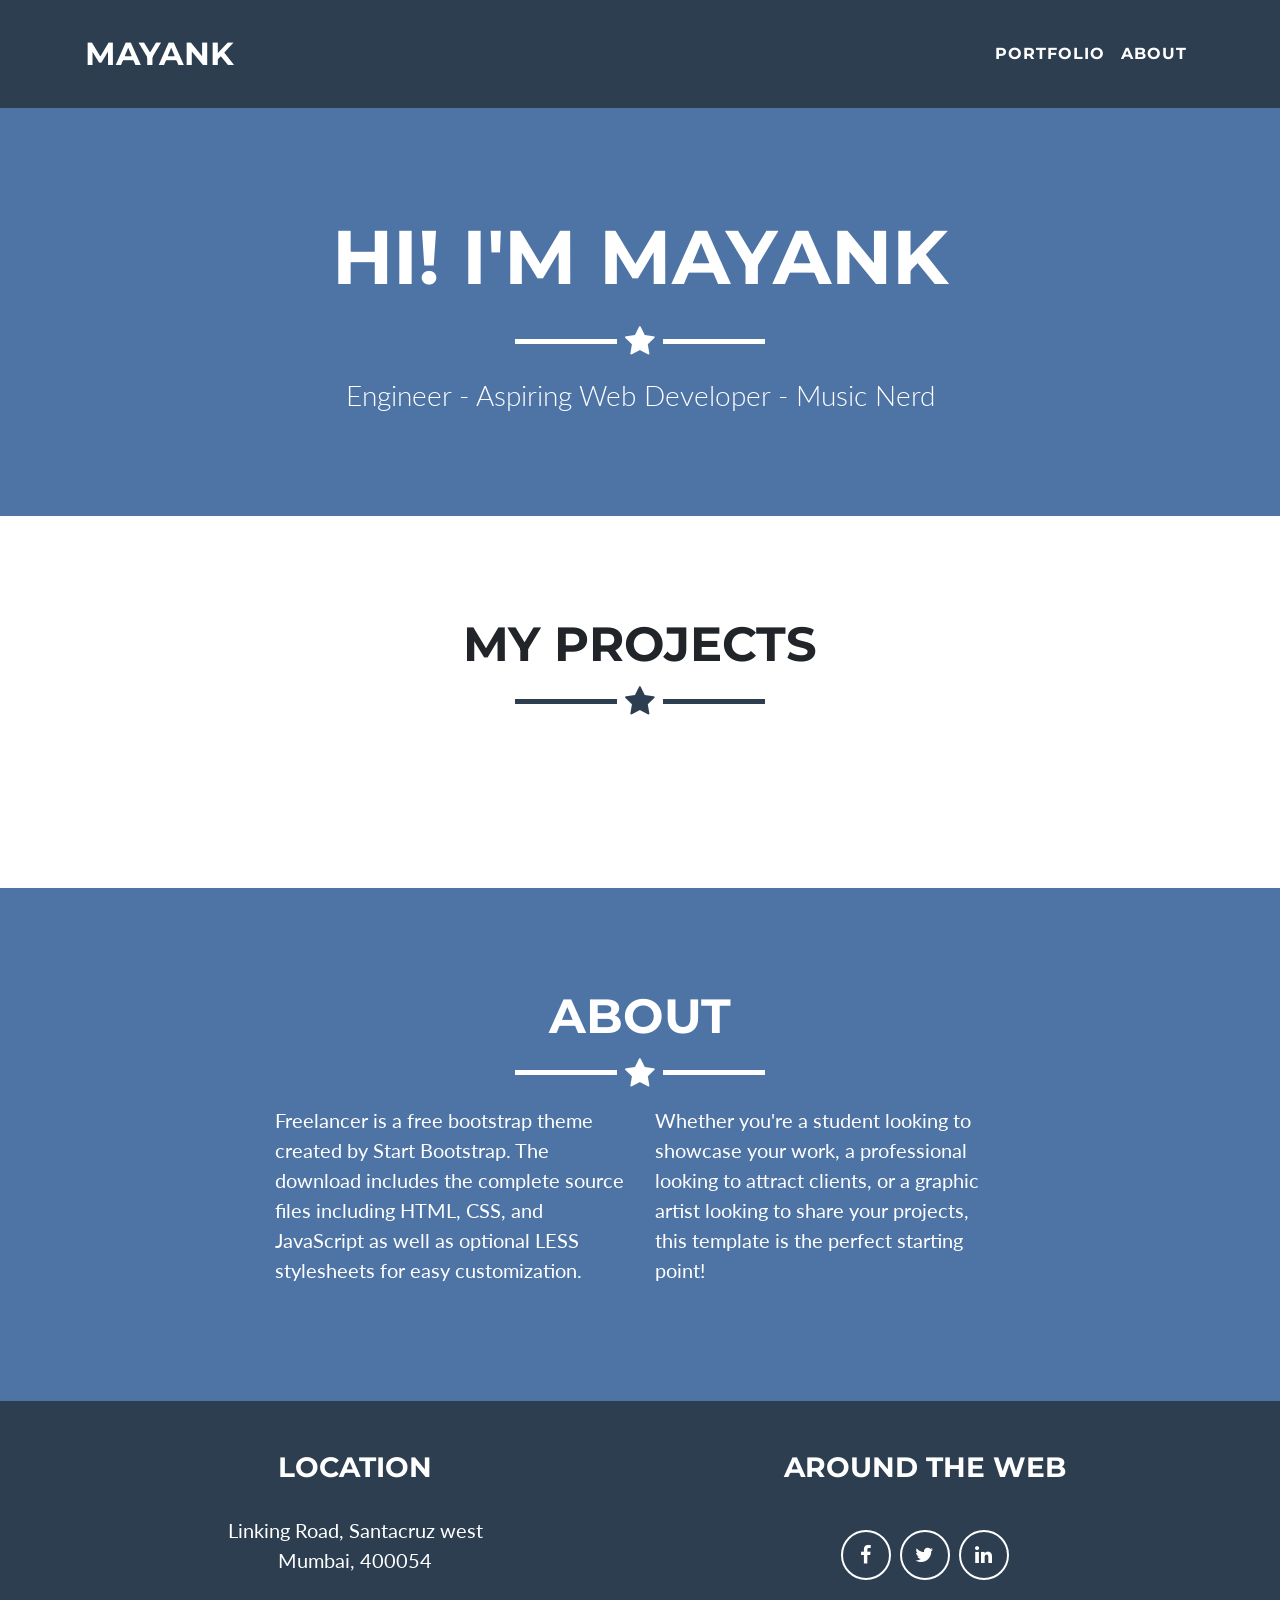
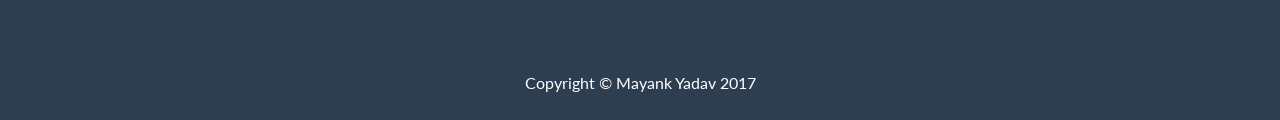
==== mayank-portfolio/index.html @ ec7784d7 "add mayank-portfolio" ====
<!DOCTYPE html>
<html lang="en">

  <head>

    <meta charset="utf-8">
    <meta name="viewport" content="width=device-width, initial-scale=1, shrink-to-fit=no">
    <meta name="description" content="">
    <meta name="author" content="">

    <title>Mayank Yadav - Portfolio</title>

    <!-- Bootstrap core CSS -->
    <link href="vendor/bootstrap/css/bootstrap.min.css" rel="stylesheet">

    <!-- Custom fonts for this template -->
    <link href="vendor/font-awesome/css/font-awesome.min.css" rel="stylesheet" type="text/css">
    <link href="https://fonts.googleapis.com/css?family=Montserrat:400,700" rel="stylesheet" type="text/css">
    <link href="https://fonts.googleapis.com/css?family=Lato:400,700,400italic,700italic" rel="stylesheet" type="text/css">

    <!-- Custom styles for this template -->
    <link href="css/freelancer.css" rel="stylesheet">

  </head>

  <body id="page-top">

    <!-- Navigation -->
    <nav class="navbar navbar-expand-lg navbar-light fixed-top" id="mainNav">
      <div class="container">
        <a class="navbar-brand js-scroll-trigger" href="#page-top">Mayank</a>
        <button class="navbar-toggler navbar-toggler-right" type="button" data-toggle="collapse" data-target="#navbarResponsive" aria-controls="navbarResponsive" aria-expanded="false" aria-label="Toggle navigation">
          Menu
          <i class="fa fa-bars"></i>
        </button>
        <div class="collapse navbar-collapse" id="navbarResponsive">
          <ul class="navbar-nav ml-auto">
            <li class="nav-item">
              <a class="nav-link js-scroll-trigger" href="#portfolio">Portfolio</a>
            </li>
            <li class="nav-item">
              <a class="nav-link js-scroll-trigger" href="#about">About</a>
            </li>
          </ul>
        </div>
      </div>
    </nav>

    <!-- Header -->
    <header class="masthead">
      <div class="container">
        <div class="intro-text">
          <span class="name">Hi! I'm Mayank</span>
          <hr class="star-light">
          <span class="skills">Engineer - Aspiring Web Developer - Music Nerd</span>
        </div>
      </div>
    </header>

    <!-- Portfolio Grid Section -->
    <section id="portfolio">
      <div class="container">
        <h2 class="text-center">My Projects</h2>
        <hr class="star-primary">
        <div class="row">
          <div class="col-sm-4 portfolio-item">
            <a class="portfolio-link" href="#portfolioModal1" data-toggle="modal">
              <div class="caption">
                <div class="caption-content">
                  <i class="fa fa-search-plus fa-3x"></i>
                </div>
              </div>
              <img class="img-fluid" src="img/portfolio/cabin.png" alt="">
            </a>
          </div>
          <div class="col-sm-4 portfolio-item">
            <a class="portfolio-link" href="#portfolioModal2" data-toggle="modal">
              <div class="caption">
                <div class="caption-content">
                  <i class="fa fa-search-plus fa-3x"></i>
                </div>
              </div>
              <img class="img-fluid" src="img/portfolio/cake.png" alt="">
            </a>
          </div>
          <div class="col-sm-4 portfolio-item">
            <a class="portfolio-link" href="#portfolioModal3" data-toggle="modal">
              <div class="caption">
                <div class="caption-content">
                  <i class="fa fa-search-plus fa-3x"></i>
                </div>
              </div>
              <img class="img-fluid" src="img/portfolio/circus.png" alt="">
            </a>
          </div>
        </div>
      </div>
    </section>

    <!-- About Section -->
    <section class="success" id="about">
      <div class="container">
        <h2 class="text-center">About</h2>
        <hr class="star-light">
        <div class="row">
          <div class="col-lg-4 ml-auto">
            <p>Freelancer is a free bootstrap theme created by Start Bootstrap. The download includes the complete source files including HTML, CSS, and JavaScript as well as optional LESS stylesheets for easy customization.</p>
          </div>
          <div class="col-lg-4 mr-auto">
            <p>Whether you're a student looking to showcase your work, a professional looking to attract clients, or a graphic artist looking to share your projects, this template is the perfect starting point!</p>
          </div>
        </div>
      </div>
    </section>

    <!-- Footer -->
    <footer class="text-center">
      <div class="footer-above">
        <div class="container">
          <div class="row">
            <div class="footer-col col-md-6">
              <h3>Location</h3>
              <p>Linking Road, Santacruz west
                <br>Mumbai, 400054</p>
            </div>
            <div class="footer-col col-md-6">
              <h3>Around the Web</h3>
              <ul class="list-inline">
                <li class="list-inline-item">
                  <a class="btn-social btn-outline" href="#">
                    <i class="fa fa-fw fa-facebook"></i>
                  </a>
                </li>
                <li class="list-inline-item">
                  <a class="btn-social btn-outline" href="#">
                    <i class="fa fa-fw fa-twitter"></i>
                  </a>
                </li>
                <li class="list-inline-item">
                  <a class="btn-social btn-outline" href="#">
                    <i class="fa fa-fw fa-linkedin"></i>
                  </a>
                </li>
              </ul>
            </div>
        </div>
      </div>
      <div class="footer-below">
        <div class="container">
          <div class="row">
            <div class="col-lg-12">
              Copyright &copy; Mayank Yadav 2017
            </div>
          </div>
        </div>
      </div>
    </footer>

    <!-- Scroll to Top Button (Only visible on small and extra-small screen sizes) -->
    <div class="scroll-top d-lg-none">
      <a class="btn btn-primary js-scroll-trigger" href="#page-top">
        <i class="fa fa-chevron-up"></i>
      </a>
    </div>

    <!-- Portfolio Modals -->
    <div class="portfolio-modal modal fade" id="portfolioModal1" tabindex="-1" role="dialog" aria-hidden="true">
      <div class="modal-dialog" role="document">
        <div class="modal-content">
          <div class="close-modal" data-dismiss="modal">
            <div class="lr">
              <div class="rl"></div>
            </div>
          </div>
          <div class="container">
            <div class="row">
              <div class="col-lg-8 mx-auto">
                <div class="modal-body">
                  <h2>Project Title</h2>
                  <hr class="star-primary">
                  <img class="img-fluid img-centered" src="img/portfolio/cabin.png" alt="">
                  <p>Use this area of the page to describe your project. The icon above is part of a free icon set by
                    <a href="https://sellfy.com/p/8Q9P/jV3VZ/">Flat Icons</a>. On their website, you can download their free set with 16 icons, or you can purchase the entire set with 146 icons for only $12!</p>
                  <ul class="list-inline item-details">
                    <li>Client:
                      <strong>
                        <a href="http://startbootstrap.com">Start Bootstrap</a>
                      </strong>
                    </li>
                    <li>Date:
                      <strong>
                        <a href="http://startbootstrap.com">April 2014</a>
                      </strong>
                    </li>
                    <li>Service:
                      <strong>
                        <a href="http://startbootstrap.com">Web Development</a>
                      </strong>
                    </li>
                  </ul>
                  <button class="btn btn-success" type="button" data-dismiss="modal">
                    <i class="fa fa-times"></i>
                    Close</button>
                </div>
              </div>
            </div>
          </div>
        </div>
      </div>
    </div>
    <div class="portfolio-modal modal fade" id="portfolioModal2" tabindex="-1" role="dialog" aria-hidden="true">
      <div class="modal-dialog" role="document">
        <div class="modal-content">
          <div class="close-modal" data-dismiss="modal">
            <div class="lr">
              <div class="rl"></div>
            </div>
          </div>
          <div class="container">
            <div class="row">
              <div class="col-lg-8 mx-auto">
                <div class="modal-body">
                  <h2>Project Title</h2>
                  <hr class="star-primary">
                  <img class="img-fluid img-centered" src="img/portfolio/cake.png" alt="">
                  <p>Use this area of the page to describe your project. The icon above is part of a free icon set by
                    <a href="https://sellfy.com/p/8Q9P/jV3VZ/">Flat Icons</a>. On their website, you can download their free set with 16 icons, or you can purchase the entire set with 146 icons for only $12!</p>
                  <ul class="list-inline item-details">
                    <li>Client:
                      <strong>
                        <a href="http://startbootstrap.com">Start Bootstrap</a>
                      </strong>
                    </li>
                    <li>Date:
                      <strong>
                        <a href="http://startbootstrap.com">April 2014</a>
                      </strong>
                    </li>
                    <li>Service:
                      <strong>
                        <a href="http://startbootstrap.com">Web Development</a>
                      </strong>
                    </li>
                  </ul>
                  <button class="btn btn-success" type="button" data-dismiss="modal">
                    <i class="fa fa-times"></i>
                    Close</button>
                </div>
              </div>
            </div>
          </div>
        </div>
      </div>
    </div>
    <div class="portfolio-modal modal fade" id="portfolioModal3" tabindex="-1" role="dialog" aria-hidden="true">
      <div class="modal-dialog" role="document">
        <div class="modal-content">
          <div class="close-modal" data-dismiss="modal">
            <div class="lr">
              <div class="rl"></div>
            </div>
          </div>
          <div class="container">
            <div class="row">
              <div class="col-lg-8 mx-auto">
                <div class="modal-body">
                  <h2>Project Title</h2>
                  <hr class="star-primary">
                  <img class="img-fluid img-centered" src="img/portfolio/circus.png" alt="">
                  <p>Use this area of the page to describe your project. The icon above is part of a free icon set by
                    <a href="https://sellfy.com/p/8Q9P/jV3VZ/">Flat Icons</a>. On their website, you can download their free set with 16 icons, or you can purchase the entire set with 146 icons for only $12!</p>
                  <ul class="list-inline item-details">
                    <li>Client:
                      <strong>
                        <a href="http://startbootstrap.com">Start Bootstrap</a>
                      </strong>
                    </li>
                    <li>Date:
                      <strong>
                        <a href="http://startbootstrap.com">April 2014</a>
                      </strong>
                    </li>
                    <li>Service:
                      <strong>
                        <a href="http://startbootstrap.com">Web Development</a>
                      </strong>
                    </li>
                  </ul>
                  <button class="btn btn-success" type="button" data-dismiss="modal">
                    <i class="fa fa-times"></i>
                    Close</button>
                </div>
              </div>
            </div>
          </div>
        </div>
      </div>
    </div>
    <div class="portfolio-modal modal fade" id="portfolioModal4" tabindex="-1" role="dialog" aria-hidden="true">
      <div class="modal-dialog" role="document">
        <div class="modal-content">
          <div class="close-modal" data-dismiss="modal">
            <div class="lr">
              <div class="rl"></div>
            </div>
          </div>
          <div class="container">
            <div class="row">
              <div class="col-lg-8 mx-auto">
                <div class="modal-body">
                  <h2>Project Title</h2>
                  <hr class="star-primary">
                  <img class="img-fluid img-centered" src="img/portfolio/game.png" alt="">
                  <p>Use this area of the page to describe your project. The icon above is part of a free icon set by
                    <a href="https://sellfy.com/p/8Q9P/jV3VZ/">Flat Icons</a>. On their website, you can download their free set with 16 icons, or you can purchase the entire set with 146 icons for only $12!</p>
                  <ul class="list-inline item-details">
                    <li>Client:
                      <strong>
                        <a href="http://startbootstrap.com">Start Bootstrap</a>
                      </strong>
                    </li>
                    <li>Date:
                      <strong>
                        <a href="http://startbootstrap.com">April 2014</a>
                      </strong>
                    </li>
                    <li>Service:
                      <strong>
                        <a href="http://startbootstrap.com">Web Development</a>
                      </strong>
                    </li>
                  </ul>
                  <button class="btn btn-success" type="button" data-dismiss="modal">
                    <i class="fa fa-times"></i>
                    Close</button>
                </div>
              </div>
            </div>
          </div>
        </div>
      </div>
    </div>
    <div class="portfolio-modal modal fade" id="portfolioModal5" tabindex="-1" role="dialog" aria-hidden="true">
      <div class="modal-dialog" role="document">
        <div class="modal-content">
          <div class="close-modal" data-dismiss="modal">
            <div class="lr">
              <div class="rl"></div>
            </div>
          </div>
          <div class="container">
            <div class="row">
              <div class="col-lg-8 mx-auto">
                <div class="modal-body">
                  <h2>Project Title</h2>
                  <hr class="star-primary">
                  <img class="img-fluid img-centered" src="img/portfolio/safe.png" alt="">
                  <p>Use this area of the page to describe your project. The icon above is part of a free icon set by
                    <a href="https://sellfy.com/p/8Q9P/jV3VZ/">Flat Icons</a>. On their website, you can download their free set with 16 icons, or you can purchase the entire set with 146 icons for only $12!</p>
                  <ul class="list-inline item-details">
                    <li>Client:
                      <strong>
                        <a href="http://startbootstrap.com">Start Bootstrap</a>
                      </strong>
                    </li>
                    <li>Date:
                      <strong>
                        <a href="http://startbootstrap.com">April 2014</a>
                      </strong>
                    </li>
                    <li>Service:
                      <strong>
                        <a href="http://startbootstrap.com">Web Development</a>
                      </strong>
                    </li>
                  </ul>
                  <button class="btn btn-success" type="button" data-dismiss="modal">
                    <i class="fa fa-times"></i>
                    Close</button>
                </div>
              </div>
            </div>
          </div>
        </div>
      </div>
    </div>
    <div class="portfolio-modal modal fade" id="portfolioModal6" tabindex="-1" role="dialog" aria-hidden="true">
      <div class="modal-dialog" role="document">
        <div class="modal-content">
          <div class="close-modal" data-dismiss="modal">
            <div class="lr">
              <div class="rl"></div>
            </div>
          </div>
          <div class="container">
            <div class="row">
              <div class="col-lg-8 mx-auto">
                <div class="modal-body">
                  <h2>Project Title</h2>
                  <hr class="star-primary">
                  <img class="img-fluid img-centered" src="img/portfolio/submarine.png" alt="">
                  <p>Use this area of the page to describe your project. The icon above is part of a free icon set by
                    <a href="https://sellfy.com/p/8Q9P/jV3VZ/">Flat Icons</a>. On their website, you can download their free set with 16 icons, or you can purchase the entire set with 146 icons for only $12!</p>
                  <ul class="list-inline item-details">
                    <li>Client:
                      <strong>
                        <a href="http://startbootstrap.com">Start Bootstrap</a>
                      </strong>
                    </li>
                    <li>Date:
                      <strong>
                        <a href="http://startbootstrap.com">April 2014</a>
                      </strong>
                    </li>
                    <li>Service:
                      <strong>
                        <a href="http://startbootstrap.com">Web Development</a>
                      </strong>
                    </li>
                  </ul>
                  <button class="btn btn-success" type="button" data-dismiss="modal">
                    <i class="fa fa-times"></i>
                    Close</button>
                </div>
              </div>
            </div>
          </div>
        </div>
      </div>
    </div>

    <!-- Bootstrap core JavaScript -->
    <script src="vendor/jquery/jquery.min.js"></script>
    <script src="vendor/bootstrap/js/bootstrap.bundle.min.js"></script>

    <!-- Plugin JavaScript -->
    <script src="vendor/jquery-easing/jquery.easing.min.js"></script>

    <!-- Contact Form JavaScript -->
    <script src="js/jqBootstrapValidation.js"></script>
    <script src="js/contact_me.js"></script>

    <!-- Custom scripts for this template -->
    <script src="js/freelancer.min.js"></script>

  </body>

</html>
---- mayank-portfolio/css/freelancer.css ----
/*!
 * Start Bootstrap - Freelancer v4.0.0-beta.2 (https://startbootstrap.com/template-overviews/freelancer)
 * Copyright 2013-2017 Start Bootstrap
 * Licensed under MIT (https://github.com/BlackrockDigital/startbootstrap-freelancer/blob/master/LICENSE)
 */
body {
  font-family: 'Lato', 'Helvetica Neue', Helvetica, Arial, sans-serif;
  overflow-x: hidden; }

p {
  font-size: 20px; }

p.small {
  font-size: 16px; }

a,
a.active,
a:active,
a:focus,
a:hover {
  color: #25B7FF;
  outline: none; }

h1,
h2,
h3,
h4,
h5,
h6 {
  font-family: 'Montserrat', 'Helvetica Neue', Helvetica, Arial, sans-serif;
  font-weight: 700;
  text-transform: uppercase; }

hr.star-light,
hr.star-primary {
  max-width: 250px;
  margin: 25px auto 30px;
  padding: 0;
  text-align: center;
  border: none;
  border-top: solid 5px; }

hr.star-light:after,
hr.star-primary:after {
  font-family: FontAwesome;
  font-size: 2em;
  position: relative;
  top: -.8em;
  display: inline-block;
  padding: 0 0.25em;
  content: '\f005'; }

hr.star-light {
  border-color: white; }

hr.star-light:after {
  color: white;
  background-color: #4E74A6; }

hr.star-primary {
  border-color: #2C3E50; }

hr.star-primary:after {
  color: #2C3E50;
  background-color: white; }

.img-centered {
  margin: 0 auto; }

section {
  padding: 100px 0; }
  section h2 {
    font-size: 3em;
    margin: 0; }

section.success {
  color: white;
  background: #4E74A6; }

@media (max-width: 767px) {
  section {
    padding: 75px 0; }
  section.first {
    padding-top: 75px; } }

.scroll-top {
  position: fixed;
  z-index: 1049;
  right: 2%;
  bottom: 2%;
  width: 50px;
  height: 50px; }
  .scroll-top .btn {
    font-size: 16px;
    line-height: 28px;
    width: 50px;
    height: 50px;
    text-align: center;
    border-radius: 100%; }
    .scroll-top .btn:focus {
      outline: none; }

#mainNav {
  font-family: 'Montserrat', 'Helvetica Neue', Helvetica, Arial, sans-serif;
  font-weight: 700;
  text-transform: uppercase;
  border: none;
  background: #2C3E50; }
  #mainNav a:focus {
    outline: none; }
  #mainNav .navbar-brand {
    font-size: 1.1rem;
    color: white; }
    #mainNav .navbar-brand.active, #mainNav .navbar-brand:active, #mainNav .navbar-brand:focus, #mainNav .navbar-brand:hover {
      color: white; }
  #mainNav .navbar-nav {
    letter-spacing: 1px; }
    #mainNav .navbar-nav li.nav-item a.nav-link {
      color: white; }
      #mainNav .navbar-nav li.nav-item a.nav-link:hover {
        color: #4E74A6;
        outline: none; }
      #mainNav .navbar-nav li.nav-item a.nav-link:active, #mainNav .navbar-nav li.nav-item a.nav-link:focus {
        color: white; }
  #mainNav .navbar-toggler {
    font-size: 14px;
    padding: 11px;
    text-transform: uppercase;
    color: white;
    border-color: white; }
    #mainNav .navbar-toggler:focus, #mainNav .navbar-toggler:hover {
      color: white;
      border-color: #4E74A6;
      background-color: #4E74A6; }

@media (min-width: 992px) {
  #mainNav {
    padding-top: 25px;
    padding-bottom: 25px;
    -webkit-transition: padding-top 0.3s, padding-bottom 0.3s;
    -moz-transition: padding-top 0.3s, padding-bottom 0.3s;
    transition: padding-top 0.3s, padding-bottom 0.3s; }
    #mainNav .navbar-brand {
      font-size: 2em;
      -webkit-transition: all 0.3s;
      -moz-transition: all 0.3s;
      transition: all 0.3s; }
    #mainNav .navbar-nav > li.nav-item > a.nav-link.active {
      color: white;
      border-radius: 3px;
      background: #25B7FF; }
      #mainNav .navbar-nav > li.nav-item > a.nav-link.active:active, #mainNav .navbar-nav > li.nav-item > a.nav-link.active:focus, #mainNav .navbar-nav > li.nav-item > a.nav-link.active:hover {
        color: white;
        background: #25B7FF; }
  #mainNav.navbar-shrink {
    padding-top: 10px;
    padding-bottom: 10px; }
    #mainNav.navbar-shrink .navbar-brand {
      font-size: 1.5em; } }

header.masthead {
  padding-top: 100px;
  padding-bottom: 50px;
  text-align: center;
  color: white;
  background: #4E74A6; }
  header.masthead img {
    display: block;
    margin: 0 auto 20px; }
  header.masthead .intro-text .name {
    font-family: 'Montserrat', 'Helvetica Neue', Helvetica, Arial, sans-serif;
    font-size: 2em;
    font-weight: 700;s
    display: block;
    text-transform: uppercase; }
  header.masthead .intro-text .skills {
    font-size: 1.25em;
    font-weight: 300; }

@media (min-width: 768px) {
  header.masthead {
    padding-top: 200px;
    padding-bottom: 100px; }
    header.masthead .intro-text .name {
      font-size: 4.75em; }
    header.masthead .intro-text .skills {
      font-size: 1.75em; } }

#portfolio .portfolio-item {
  right: 0;
  margin: 0 0 15px; }
  #portfolio .portfolio-item .portfolio-link {
    position: relative;
    display: block;
    max-width: 400px;
    margin: 0 auto;
    cursor: pointer; }
    #portfolio .portfolio-item .portfolio-link .caption {
      position: absolute;
      width: 100%;
      height: 100%;
      -webkit-transition: all ease 0.5s;
      -moz-transition: all ease 0.5s;
      transition: all ease 0.5s;
      opacity: 0;
      background: rgba(24, 188, 156, 0.9); }
      #portfolio .portfolio-item .portfolio-link .caption:hover {
        opacity: 1; }
      #portfolio .portfolio-item .portfolio-link .caption .caption-content {
        font-size: 20px;
        position: absolute;
        top: 50%;
        width: 100%;
        height: 20px;
        margin-top: -12px;
        text-align: center;
        color: white; }
        #portfolio .portfolio-item .portfolio-link .caption .caption-content i {
          margin-top: -12px; }
        #portfolio .portfolio-item .portfolio-link .caption .caption-content h3,
        #portfolio .portfolio-item .portfolio-link .caption .caption-content h4 {
          margin: 0; }

#portfolio * {
  z-index: 2; }

@media (min-width: 767px) {
  #portfolio .portfolio-item {
    margin: 0 0 30px; } }

.portfolio-modal .modal-dialog {
  max-width: 100%;
  min-height: 100%;
  margin: 0;
  padding: 0;
  text-align: center;
  border: none;
  border-radius: 0;
  background-clip: border-box;
  -webkit-box-shadow: none;
  box-shadow: none; }
  .portfolio-modal .modal-dialog .modal-content {
    padding: 100px 0;
    border: 0;
    border-radius: 0; }
    .portfolio-modal .modal-dialog .modal-content h2 {
      font-size: 3em;
      margin: 0; }
    .portfolio-modal .modal-dialog .modal-content img {
      margin-bottom: 30px; }
    .portfolio-modal .modal-dialog .modal-content .item-details {
      margin: 30px 0; }

.portfolio-modal .close-modal {
  position: absolute;
  top: 25px;
  right: 25px;
  width: 75px;
  height: 75px;
  cursor: pointer;
  background-color: transparent; }
  .portfolio-modal .close-modal:hover {
    opacity: 0.3; }
  .portfolio-modal .close-modal .lr {
    /* Safari and Chrome */
    z-index: 1051;
    width: 1px;
    height: 75px;
    margin-left: 35px;
    /* IE 9 */
    -webkit-transform: rotate(45deg);
    -ms-transform: rotate(45deg);
    transform: rotate(45deg);
    background-color: #2C3E50; }
    .portfolio-modal .close-modal .lr .rl {
      /* Safari and Chrome */
      z-index: 1052;
      width: 1px;
      height: 75px;
      /* IE 9 */
      -webkit-transform: rotate(90deg);
      -ms-transform: rotate(90deg);
      transform: rotate(90deg);
      background-color: #2C3E50; }

.portfolio-modal .modal-backdrop {
  display: none;
  opacity: 0; }

.floating-label-form-group {
  position: relative;
  margin-bottom: 0;
  padding-bottom: 0.5em;
  border-bottom: 1px solid #eeeeee; }
  .floating-label-form-group input,
  .floating-label-form-group textarea {
    font-size: 1.5em;
    position: relative;
    z-index: 1;
    padding-right: 0;
    padding-left: 0;
    resize: none;
    border: none;
    border-radius: 0;
    background: none;
    box-shadow: none !important; }
  .floating-label-form-group label {
    font-size: 0.85em;
    line-height: 1.764705882em;
    position: relative;
    z-index: 0;
    top: 2em;
    display: block;
    margin: 0;
    -webkit-transition: top 0.3s ease, opacity 0.3s ease;
    -moz-transition: top 0.3s ease, opacity 0.3s ease;
    -ms-transition: top 0.3s ease, opacity 0.3s ease;
    transition: top 0.3s ease, opacity 0.3s ease;
    vertical-align: middle;
    vertical-align: baseline;
    opacity: 0; }
  .floating-label-form-group:not(:first-child) {
    padding-left: 14px;
    border-left: 1px solid #eeeeee; }

.floating-label-form-group-with-value label {
  top: 0;
  opacity: 1; }

.floating-label-form-group-with-focus label {
  color: #18BC9C; }

form .row:first-child .floating-label-form-group {
  border-top: 1px solid #eeeeee; }

footer {
  color: white; }
  footer h3 {
    margin-bottom: 30px; }
  footer .footer-above {
    padding-top: 50px;
    background-color: #2C3E50; }
  footer .footer-col {
    margin-bottom: 50px; }
  footer .footer-below {
    padding: 25px 0;
    background-color: #2c3e50; }

.btn-outline {
  font-size: 20px;
  margin-top: 15px;
  transition: all 0.3s ease-in-out;
  color: white;
  border: solid 2px white;
  background: transparent; }
  .btn-outline.active, .btn-outline:active, .btn-outline:focus, .btn-outline:hover {
    color: #18BC9C;
    border: solid 2px white;
    background: white; }

.btn-primary {
  font-weight: 700;
  color: white;
  border-color: #2C3E50;
  background-color: #2C3E50; }
  .btn-primary.focus, .btn-primary:focus {
    color: white;
    border-color: black;
    background-color: #1a252f; }
  .btn-primary:hover {
    color: white;
    border-color: #161f29;
    background-color: #1a252f; }
  .btn-primary.active, .btn-primary:active,
  .open > .btn-primary.dropdown-toggle {
    color: white;
    border-color: #161f29;
    background-color: #1a252f; }
    .btn-primary.active.focus, .btn-primary.active:focus, .btn-primary.active:hover, .btn-primary:active.focus, .btn-primary:active:focus, .btn-primary:active:hover,
    .open > .btn-primary.dropdown-toggle.focus,
    .open > .btn-primary.dropdown-toggle:focus,
    .open > .btn-primary.dropdown-toggle:hover {
      color: white;
      border-color: black;
      background-color: #0d1318; }
  .btn-primary.active, .btn-primary:active,
  .open > .btn-primary.dropdown-toggle {
    background-image: none; }
  .btn-primary.disabled.focus, .btn-primary.disabled:focus, .btn-primary.disabled:hover, .btn-primary[disabled].focus, .btn-primary[disabled]:focus, .btn-primary[disabled]:hover,
  fieldset[disabled] .btn-primary.focus,
  fieldset[disabled] .btn-primary:focus,
  fieldset[disabled] .btn-primary:hover {
    border-color: #2C3E50;
    background-color: #2C3E50; }
  .btn-primary .badge {
    color: #2C3E50;
    background-color: white; }

.btn-success {
  font-weight: 700;
  color: white;
  border-color: #18BC9C;
  background-color: #18BC9C; }
  .btn-success.focus, .btn-success:focus {
    color: white;
    border-color: #0a4b3e;
    background-color: #128f76; }
  .btn-success:hover {
    color: white;
    border-color: #11866f;
    background-color: #128f76; }
  .btn-success.active, .btn-success:active,
  .open > .btn-success.dropdown-toggle {
    color: white;
    border-color: #11866f;
    background-color: #128f76; }
    .btn-success.active.focus, .btn-success.active:focus, .btn-success.active:hover, .btn-success:active.focus, .btn-success:active:focus, .btn-success:active:hover,
    .open > .btn-success.dropdown-toggle.focus,
    .open > .btn-success.dropdown-toggle:focus,
    .open > .btn-success.dropdown-toggle:hover {
      color: white;
      border-color: #0a4b3e;
      background-color: #0e6f5c; }
  .btn-success.active, .btn-success:active,
  .open > .btn-success.dropdown-toggle {
    background-image: none; }
  .btn-success.disabled.focus, .btn-success.disabled:focus, .btn-success.disabled:hover, .btn-success[disabled].focus, .btn-success[disabled]:focus, .btn-success[disabled]:hover,
  fieldset[disabled] .btn-success.focus,
  fieldset[disabled] .btn-success:focus,
  fieldset[disabled] .btn-success:hover {
    border-color: #18BC9C;
    background-color: #18BC9C; }
  .btn-success .badge {
    color: #18BC9C;
    background-color: white; }

.btn-social {
  font-size: 20px;
  line-height: 45px;
  display: inline-block;
  width: 50px;
  height: 50px;
  text-align: center;
  border: 2px solid white;
  border-radius: 100%; }

.btn.active,
.btn:active,
.btn:focus {
  outline: none; }
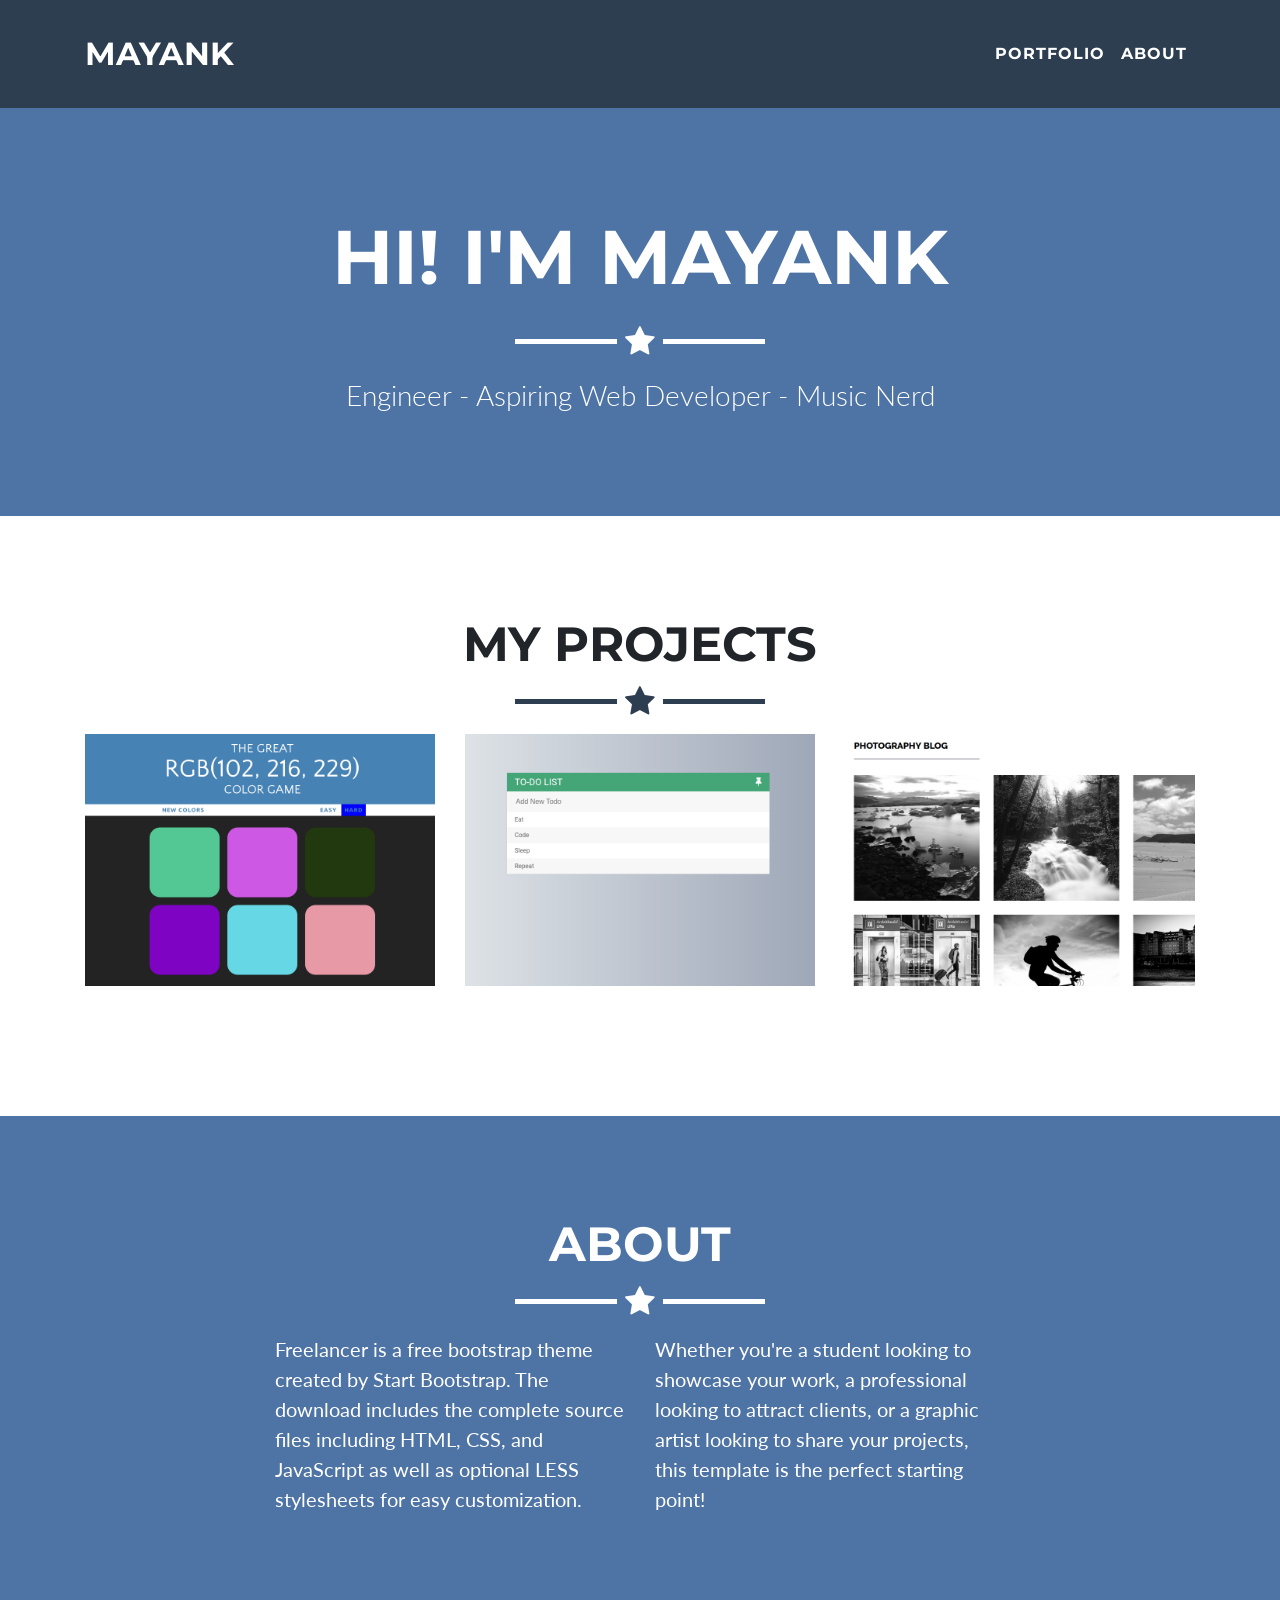
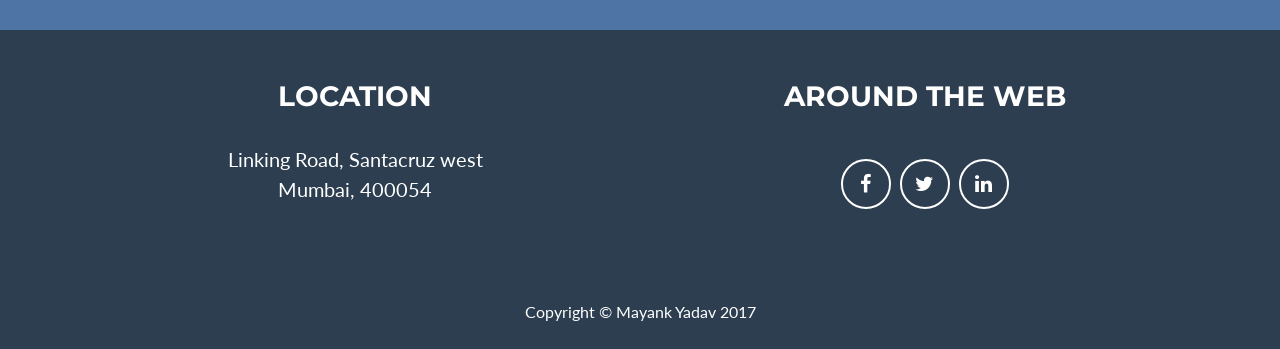
==== commit 3558a087: "add todolist add photoblog" ====
--- a/mayank-portfolio/index.html
+++ b/mayank-portfolio/index.html
@@ -64,13 +64,13 @@
         <hr class="star-primary">
         <div class="row">
           <div class="col-sm-4 portfolio-item">
-            <a class="portfolio-link" href="#portfolioModal1" data-toggle="modal">
+            <a class="portfolio-link" href="https://codemayank.github.io/colorgame/colorgame.html">
               <div class="caption">
                 <div class="caption-content">
                   <i class="fa fa-search-plus fa-3x"></i>
                 </div>
               </div>
-              <img class="img-fluid" src="img/portfolio/cabin.png" alt="">
+              <img class="img-fluid" src="img/portfolio/the-great-rgb-color-game.png" alt="">
             </a>
           </div>
           <div class="col-sm-4 portfolio-item">
@@ -80,7 +80,7 @@
                   <i class="fa fa-search-plus fa-3x"></i>
                 </div>
               </div>
-              <img class="img-fluid" src="img/portfolio/cake.png" alt="">
+              <img class="img-fluid" src="img/portfolio/to-do-list-project.png" alt="">
             </a>
           </div>
           <div class="col-sm-4 portfolio-item">
@@ -90,7 +90,7 @@
                   <i class="fa fa-search-plus fa-3x"></i>
                 </div>
               </div>
-              <img class="img-fluid" src="img/portfolio/circus.png" alt="">
+              <img class="img-fluid" src="img/portfolio/photography-blog.png" alt="">
             </a>
           </div>
         </div>
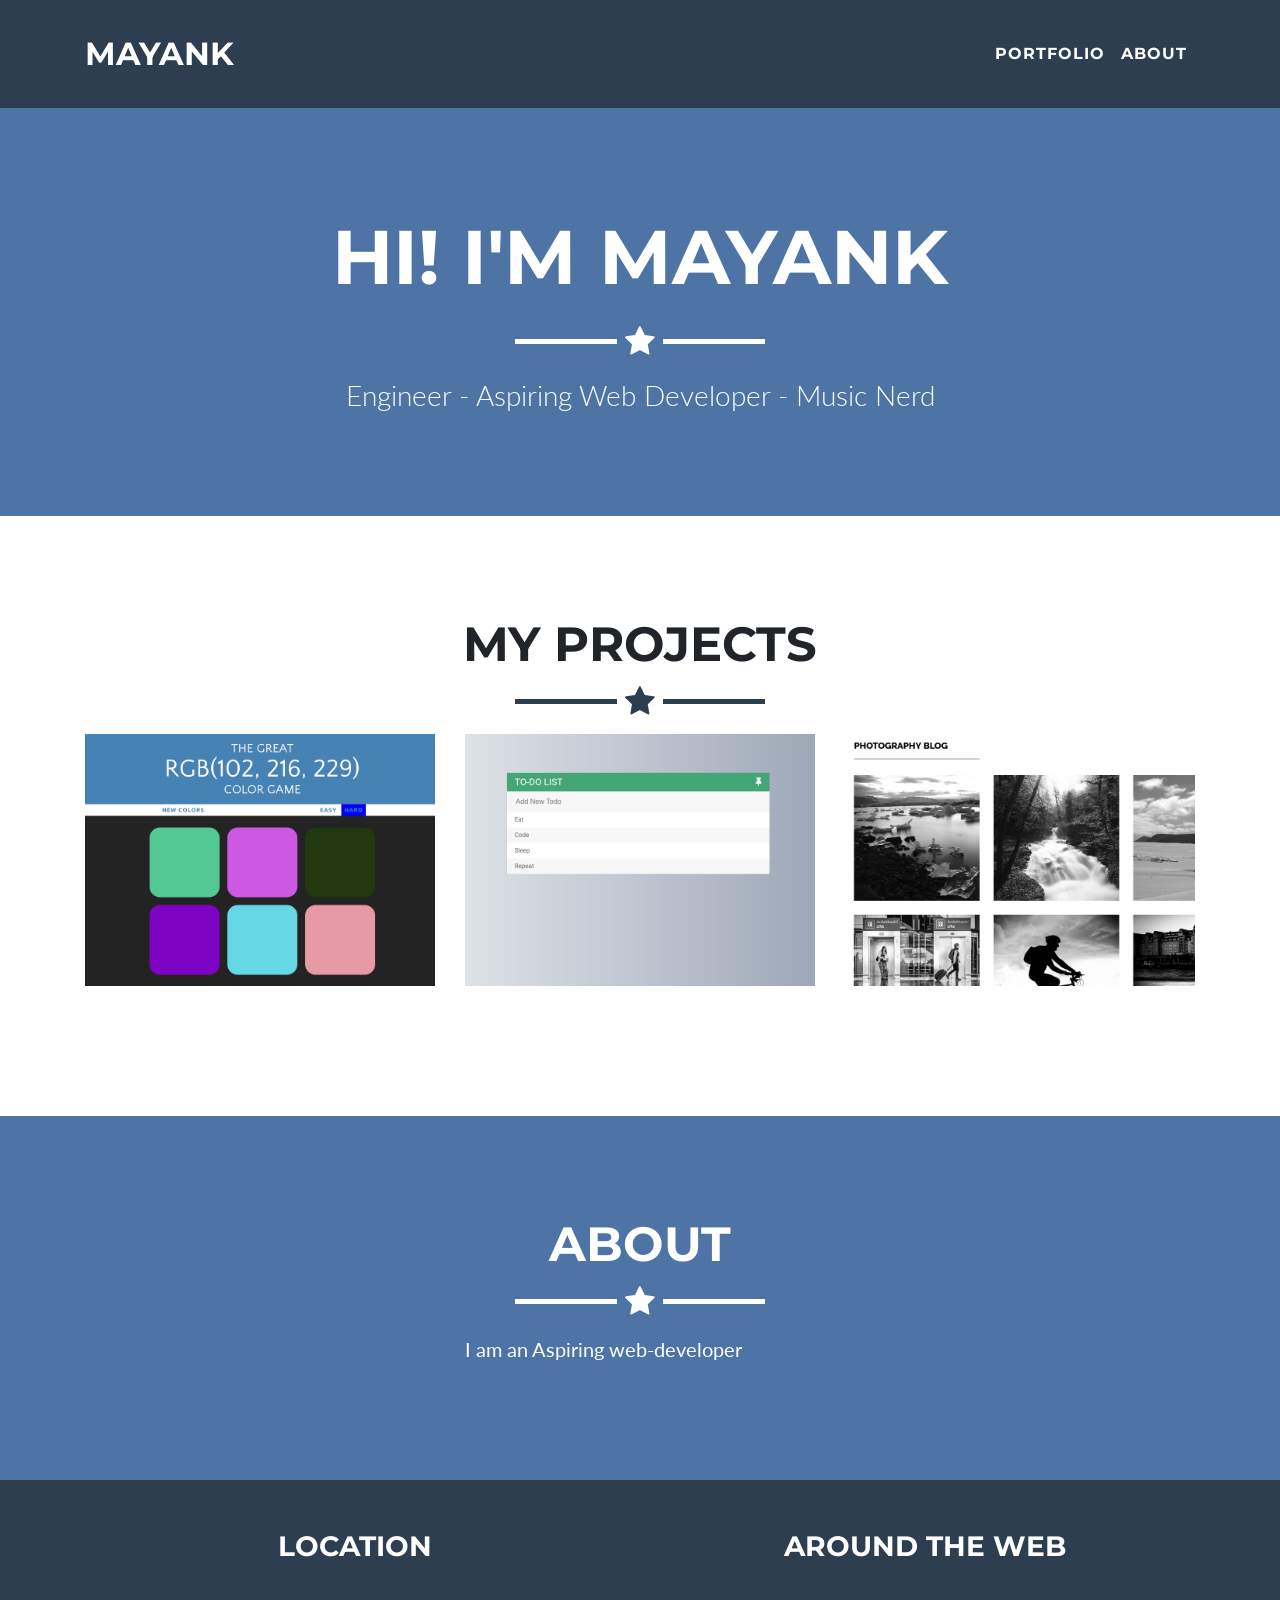
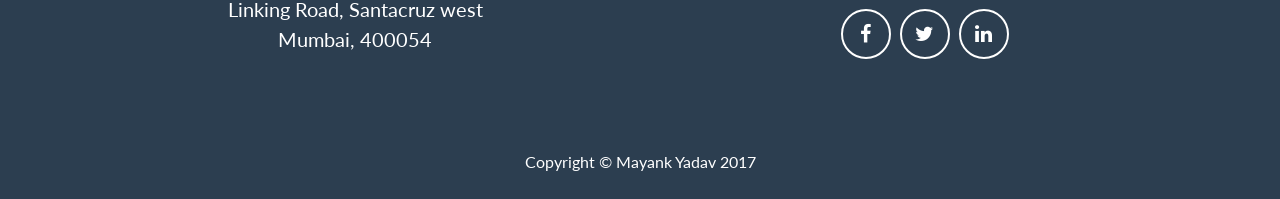
==== commit a2d54156: "remove excess code add link to twitter and linkedin profile" ====
--- a/mayank-portfolio/index.html
+++ b/mayank-portfolio/index.html
@@ -74,7 +74,7 @@
             </a>
           </div>
           <div class="col-sm-4 portfolio-item">
-            <a class="portfolio-link" href="#portfolioModal2" data-toggle="modal">
+            <a class="portfolio-link" href="https://codemayank.github.io/todolist/index.html">
               <div class="caption">
                 <div class="caption-content">
                   <i class="fa fa-search-plus fa-3x"></i>
@@ -84,7 +84,7 @@
             </a>
           </div>
           <div class="col-sm-4 portfolio-item">
-            <a class="portfolio-link" href="#portfolioModal3" data-toggle="modal">
+            <a class="portfolio-link" href="https://codemayank.github.io/photoblog/photo.html">
               <div class="caption">
                 <div class="caption-content">
                   <i class="fa fa-search-plus fa-3x"></i>
@@ -103,11 +103,8 @@
         <h2 class="text-center">About</h2>
         <hr class="star-light">
         <div class="row">
-          <div class="col-lg-4 ml-auto">
-            <p>Freelancer is a free bootstrap theme created by Start Bootstrap. The download includes the complete source files including HTML, CSS, and JavaScript as well as optional LESS stylesheets for easy customization.</p>
-          </div>
-          <div class="col-lg-4 mr-auto">
-            <p>Whether you're a student looking to showcase your work, a professional looking to attract clients, or a graphic artist looking to share your projects, this template is the perfect starting point!</p>
+          <div class="col-lg-8 ml-auto">
+            <p>I am an Aspiring web-developer</p>
           </div>
         </div>
       </div>
@@ -132,12 +129,12 @@
                   </a>
                 </li>
                 <li class="list-inline-item">
-                  <a class="btn-social btn-outline" href="#">
+                  <a class="btn-social btn-outline" href="https://twitter.com/ma112s">
                     <i class="fa fa-fw fa-twitter"></i>
                   </a>
                 </li>
                 <li class="list-inline-item">
-                  <a class="btn-social btn-outline" href="#">
+                  <a class="btn-social btn-outline" href="https://www.linkedin.com/in/mayank-yadav-a9493b34">
                     <i class="fa fa-fw fa-linkedin"></i>
                   </a>
                 </li>
@@ -163,272 +160,6 @@
       </a>
     </div>
 
-    <!-- Portfolio Modals -->
-    <div class="portfolio-modal modal fade" id="portfolioModal1" tabindex="-1" role="dialog" aria-hidden="true">
-      <div class="modal-dialog" role="document">
-        <div class="modal-content">
-          <div class="close-modal" data-dismiss="modal">
-            <div class="lr">
-              <div class="rl"></div>
-            </div>
-          </div>
-          <div class="container">
-            <div class="row">
-              <div class="col-lg-8 mx-auto">
-                <div class="modal-body">
-                  <h2>Project Title</h2>
-                  <hr class="star-primary">
-                  <img class="img-fluid img-centered" src="img/portfolio/cabin.png" alt="">
-                  <p>Use this area of the page to describe your project. The icon above is part of a free icon set by
-                    <a href="https://sellfy.com/p/8Q9P/jV3VZ/">Flat Icons</a>. On their website, you can download their free set with 16 icons, or you can purchase the entire set with 146 icons for only $12!</p>
-                  <ul class="list-inline item-details">
-                    <li>Client:
-                      <strong>
-                        <a href="http://startbootstrap.com">Start Bootstrap</a>
-                      </strong>
-                    </li>
-                    <li>Date:
-                      <strong>
-                        <a href="http://startbootstrap.com">April 2014</a>
-                      </strong>
-                    </li>
-                    <li>Service:
-                      <strong>
-                        <a href="http://startbootstrap.com">Web Development</a>
-                      </strong>
-                    </li>
-                  </ul>
-                  <button class="btn btn-success" type="button" data-dismiss="modal">
-                    <i class="fa fa-times"></i>
-                    Close</button>
-                </div>
-              </div>
-            </div>
-          </div>
-        </div>
-      </div>
-    </div>
-    <div class="portfolio-modal modal fade" id="portfolioModal2" tabindex="-1" role="dialog" aria-hidden="true">
-      <div class="modal-dialog" role="document">
-        <div class="modal-content">
-          <div class="close-modal" data-dismiss="modal">
-            <div class="lr">
-              <div class="rl"></div>
-            </div>
-          </div>
-          <div class="container">
-            <div class="row">
-              <div class="col-lg-8 mx-auto">
-                <div class="modal-body">
-                  <h2>Project Title</h2>
-                  <hr class="star-primary">
-                  <img class="img-fluid img-centered" src="img/portfolio/cake.png" alt="">
-                  <p>Use this area of the page to describe your project. The icon above is part of a free icon set by
-                    <a href="https://sellfy.com/p/8Q9P/jV3VZ/">Flat Icons</a>. On their website, you can download their free set with 16 icons, or you can purchase the entire set with 146 icons for only $12!</p>
-                  <ul class="list-inline item-details">
-                    <li>Client:
-                      <strong>
-                        <a href="http://startbootstrap.com">Start Bootstrap</a>
-                      </strong>
-                    </li>
-                    <li>Date:
-                      <strong>
-                        <a href="http://startbootstrap.com">April 2014</a>
-                      </strong>
-                    </li>
-                    <li>Service:
-                      <strong>
-                        <a href="http://startbootstrap.com">Web Development</a>
-                      </strong>
-                    </li>
-                  </ul>
-                  <button class="btn btn-success" type="button" data-dismiss="modal">
-                    <i class="fa fa-times"></i>
-                    Close</button>
-                </div>
-              </div>
-            </div>
-          </div>
-        </div>
-      </div>
-    </div>
-    <div class="portfolio-modal modal fade" id="portfolioModal3" tabindex="-1" role="dialog" aria-hidden="true">
-      <div class="modal-dialog" role="document">
-        <div class="modal-content">
-          <div class="close-modal" data-dismiss="modal">
-            <div class="lr">
-              <div class="rl"></div>
-            </div>
-          </div>
-          <div class="container">
-            <div class="row">
-              <div class="col-lg-8 mx-auto">
-                <div class="modal-body">
-                  <h2>Project Title</h2>
-                  <hr class="star-primary">
-                  <img class="img-fluid img-centered" src="img/portfolio/circus.png" alt="">
-                  <p>Use this area of the page to describe your project. The icon above is part of a free icon set by
-                    <a href="https://sellfy.com/p/8Q9P/jV3VZ/">Flat Icons</a>. On their website, you can download their free set with 16 icons, or you can purchase the entire set with 146 icons for only $12!</p>
-                  <ul class="list-inline item-details">
-                    <li>Client:
-                      <strong>
-                        <a href="http://startbootstrap.com">Start Bootstrap</a>
-                      </strong>
-                    </li>
-                    <li>Date:
-                      <strong>
-                        <a href="http://startbootstrap.com">April 2014</a>
-                      </strong>
-                    </li>
-                    <li>Service:
-                      <strong>
-                        <a href="http://startbootstrap.com">Web Development</a>
-                      </strong>
-                    </li>
-                  </ul>
-                  <button class="btn btn-success" type="button" data-dismiss="modal">
-                    <i class="fa fa-times"></i>
-                    Close</button>
-                </div>
-              </div>
-            </div>
-          </div>
-        </div>
-      </div>
-    </div>
-    <div class="portfolio-modal modal fade" id="portfolioModal4" tabindex="-1" role="dialog" aria-hidden="true">
-      <div class="modal-dialog" role="document">
-        <div class="modal-content">
-          <div class="close-modal" data-dismiss="modal">
-            <div class="lr">
-              <div class="rl"></div>
-            </div>
-          </div>
-          <div class="container">
-            <div class="row">
-              <div class="col-lg-8 mx-auto">
-                <div class="modal-body">
-                  <h2>Project Title</h2>
-                  <hr class="star-primary">
-                  <img class="img-fluid img-centered" src="img/portfolio/game.png" alt="">
-                  <p>Use this area of the page to describe your project. The icon above is part of a free icon set by
-                    <a href="https://sellfy.com/p/8Q9P/jV3VZ/">Flat Icons</a>. On their website, you can download their free set with 16 icons, or you can purchase the entire set with 146 icons for only $12!</p>
-                  <ul class="list-inline item-details">
-                    <li>Client:
-                      <strong>
-                        <a href="http://startbootstrap.com">Start Bootstrap</a>
-                      </strong>
-                    </li>
-                    <li>Date:
-                      <strong>
-                        <a href="http://startbootstrap.com">April 2014</a>
-                      </strong>
-                    </li>
-                    <li>Service:
-                      <strong>
-                        <a href="http://startbootstrap.com">Web Development</a>
-                      </strong>
-                    </li>
-                  </ul>
-                  <button class="btn btn-success" type="button" data-dismiss="modal">
-                    <i class="fa fa-times"></i>
-                    Close</button>
-                </div>
-              </div>
-            </div>
-          </div>
-        </div>
-      </div>
-    </div>
-    <div class="portfolio-modal modal fade" id="portfolioModal5" tabindex="-1" role="dialog" aria-hidden="true">
-      <div class="modal-dialog" role="document">
-        <div class="modal-content">
-          <div class="close-modal" data-dismiss="modal">
-            <div class="lr">
-              <div class="rl"></div>
-            </div>
-          </div>
-          <div class="container">
-            <div class="row">
-              <div class="col-lg-8 mx-auto">
-                <div class="modal-body">
-                  <h2>Project Title</h2>
-                  <hr class="star-primary">
-                  <img class="img-fluid img-centered" src="img/portfolio/safe.png" alt="">
-                  <p>Use this area of the page to describe your project. The icon above is part of a free icon set by
-                    <a href="https://sellfy.com/p/8Q9P/jV3VZ/">Flat Icons</a>. On their website, you can download their free set with 16 icons, or you can purchase the entire set with 146 icons for only $12!</p>
-                  <ul class="list-inline item-details">
-                    <li>Client:
-                      <strong>
-                        <a href="http://startbootstrap.com">Start Bootstrap</a>
-                      </strong>
-                    </li>
-                    <li>Date:
-                      <strong>
-                        <a href="http://startbootstrap.com">April 2014</a>
-                      </strong>
-                    </li>
-                    <li>Service:
-                      <strong>
-                        <a href="http://startbootstrap.com">Web Development</a>
-                      </strong>
-                    </li>
-                  </ul>
-                  <button class="btn btn-success" type="button" data-dismiss="modal">
-                    <i class="fa fa-times"></i>
-                    Close</button>
-                </div>
-              </div>
-            </div>
-          </div>
-        </div>
-      </div>
-    </div>
-    <div class="portfolio-modal modal fade" id="portfolioModal6" tabindex="-1" role="dialog" aria-hidden="true">
-      <div class="modal-dialog" role="document">
-        <div class="modal-content">
-          <div class="close-modal" data-dismiss="modal">
-            <div class="lr">
-              <div class="rl"></div>
-            </div>
-          </div>
-          <div class="container">
-            <div class="row">
-              <div class="col-lg-8 mx-auto">
-                <div class="modal-body">
-                  <h2>Project Title</h2>
-                  <hr class="star-primary">
-                  <img class="img-fluid img-centered" src="img/portfolio/submarine.png" alt="">
-                  <p>Use this area of the page to describe your project. The icon above is part of a free icon set by
-                    <a href="https://sellfy.com/p/8Q9P/jV3VZ/">Flat Icons</a>. On their website, you can download their free set with 16 icons, or you can purchase the entire set with 146 icons for only $12!</p>
-                  <ul class="list-inline item-details">
-                    <li>Client:
-                      <strong>
-                        <a href="http://startbootstrap.com">Start Bootstrap</a>
-                      </strong>
-                    </li>
-                    <li>Date:
-                      <strong>
-                        <a href="http://startbootstrap.com">April 2014</a>
-                      </strong>
-                    </li>
-                    <li>Service:
-                      <strong>
-                        <a href="http://startbootstrap.com">Web Development</a>
-                      </strong>
-                    </li>
-                  </ul>
-                  <button class="btn btn-success" type="button" data-dismiss="modal">
-                    <i class="fa fa-times"></i>
-                    Close</button>
-                </div>
-              </div>
-            </div>
-          </div>
-        </div>
-      </div>
-    </div>
-
     <!-- Bootstrap core JavaScript -->
     <script src="vendor/jquery/jquery.min.js"></script>
     <script src="vendor/bootstrap/js/bootstrap.bundle.min.js"></script>
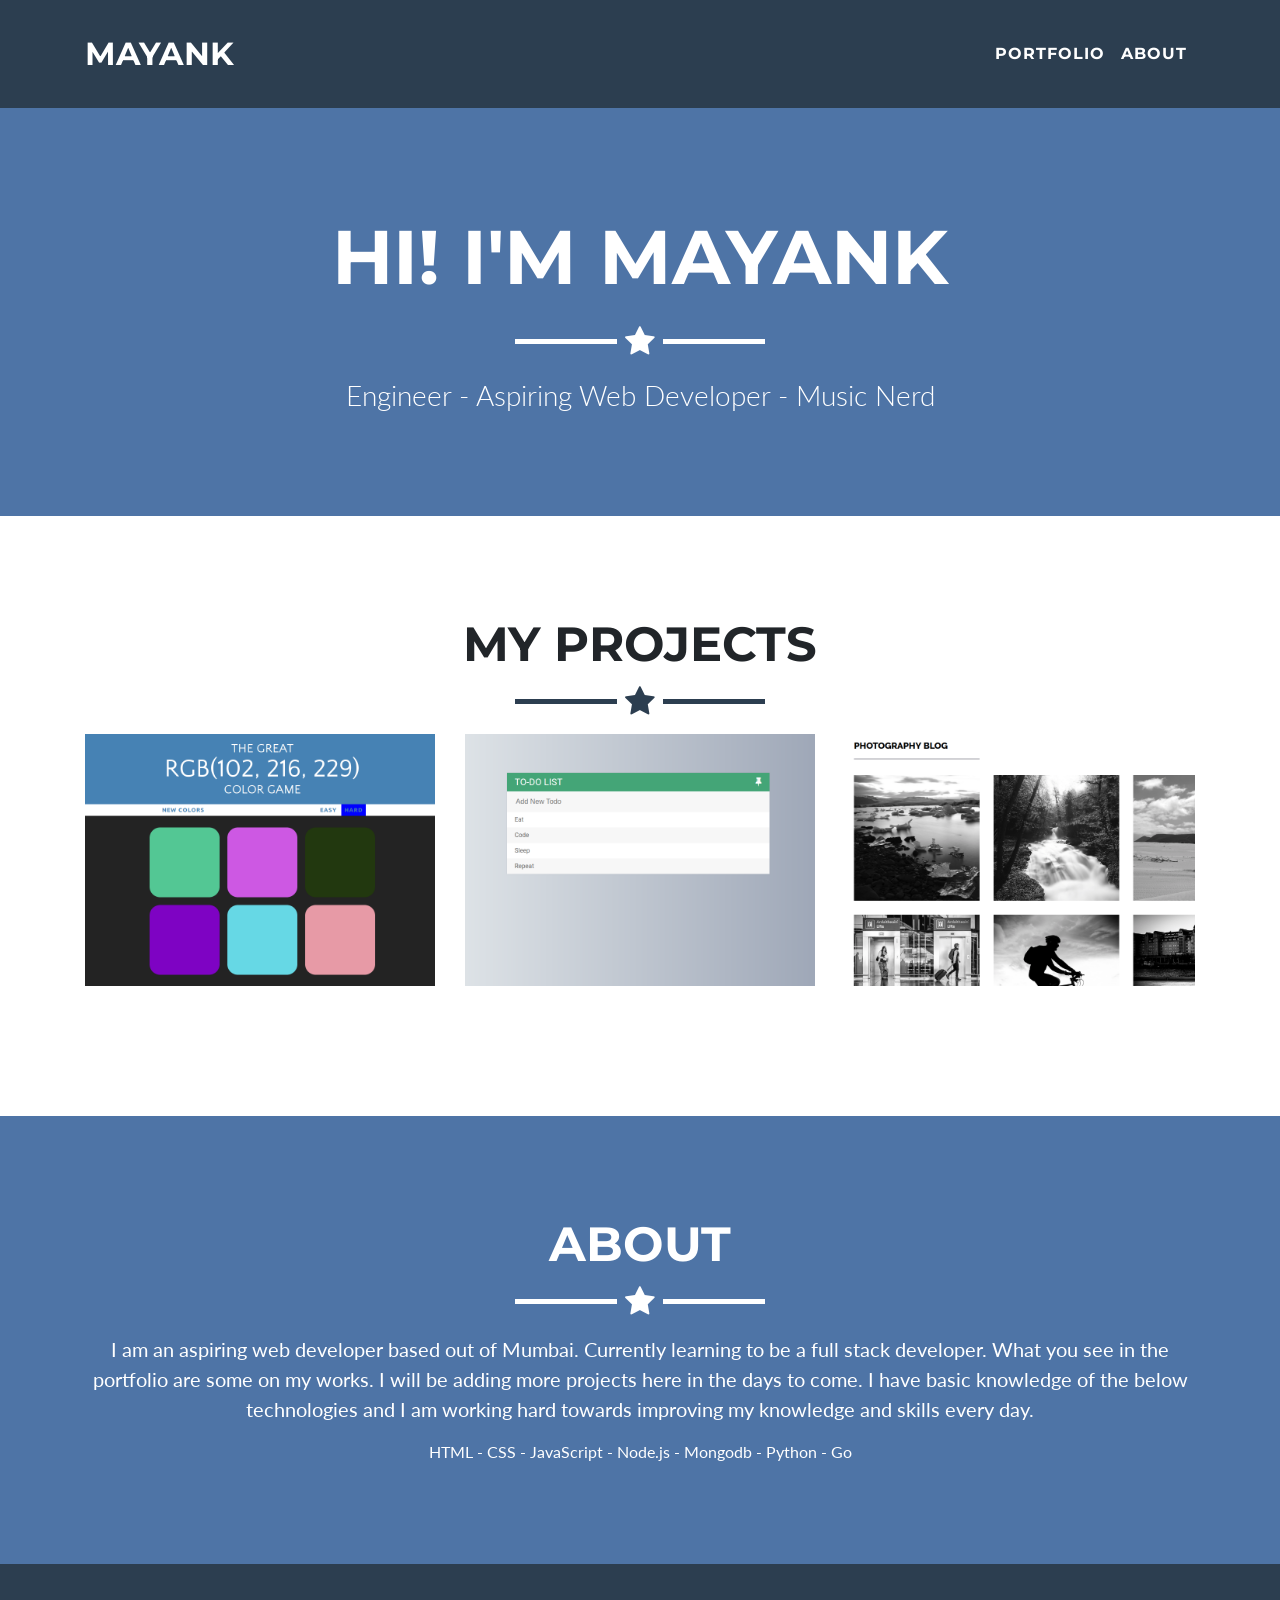
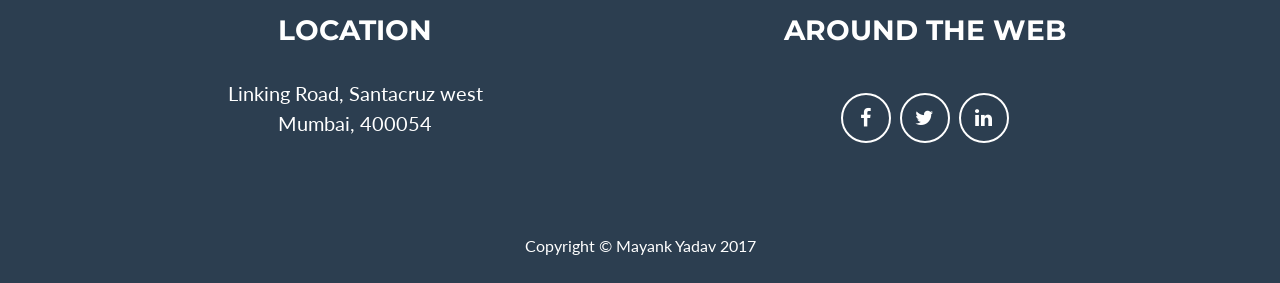
==== commit 9e2785fb: "add minified version of modified css file update index.html" ====
--- a/mayank-portfolio/index.html
+++ b/mayank-portfolio/index.html
@@ -19,7 +19,7 @@
     <link href="https://fonts.googleapis.com/css?family=Lato:400,700,400italic,700italic" rel="stylesheet" type="text/css">
 
     <!-- Custom styles for this template -->
-    <link href="css/freelancer.css" rel="stylesheet">
+    <link href="css/freelancer(1).min.css" rel="stylesheet">
 
   </head>
 
@@ -30,7 +30,6 @@
       <div class="container">
         <a class="navbar-brand js-scroll-trigger" href="#page-top">Mayank</a>
         <button class="navbar-toggler navbar-toggler-right" type="button" data-toggle="collapse" data-target="#navbarResponsive" aria-controls="navbarResponsive" aria-expanded="false" aria-label="Toggle navigation">
-          Menu
           <i class="fa fa-bars"></i>
         </button>
         <div class="collapse navbar-collapse" id="navbarResponsive">
@@ -103,8 +102,9 @@
         <h2 class="text-center">About</h2>
         <hr class="star-light">
         <div class="row">
-          <div class="col-lg-8 ml-auto">
-            <p>I am an Aspiring web-developer</p>
+          <div class="col-lg-12 justify text-center">
+            <p>I am an aspiring web developer based out of Mumbai. Currently learning to be a full stack developer. What you see in the portfolio are some on my works. I will be adding more projects here in the days to come. I have basic knowledge of the below technologies and I am working hard towards improving my knowledge and skills every day.</p>
+            <span class="skills">HTML - CSS - JavaScript - Node.js - Mongodb - Python - Go</span>
           </div>
         </div>
       </div>
@@ -129,7 +129,7 @@
                   </a>
                 </li>
                 <li class="list-inline-item">
-                  <a class="btn-social btn-outline" href="https://twitter.com/ma112s">
+                  <a class="btn-social btn-outline" href="https://twitter.com/ma112">
                     <i class="fa fa-fw fa-twitter"></i>
                   </a>
                 </li>
--- a/mayank-portfolio/css/freelancer(1).min.css
+++ b/mayank-portfolio/css/freelancer(1).min.css
@@ -0,0 +1,5 @@
+/*!
+ * Start Bootstrap - Freelancer v4.0.0-beta.2 (https://startbootstrap.com/template-overviews/freelancer)
+ * Copyright 2013-2017 Start Bootstrap
+ * Licensed under MIT (https://github.com/BlackrockDigital/startbootstrap-freelancer/blob/master/LICENSE)
+ */body{font-family:Lato,'Helvetica Neue',Helvetica,Arial,sans-serif;overflow-x:hidden}p{font-size:20px}p.small{font-size:16px}a,a.active,a:active,a:focus,a:hover{color:#25B7FF;outline:0}h1,h2,h3,h4,h5,h6{font-family:Montserrat,'Helvetica Neue',Helvetica,Arial,sans-serif;font-weight:700;text-transform:uppercase}hr.star-light,hr.star-primary{max-width:250px;margin:25px auto 30px;padding:0;text-align:center;border:none;border-top:solid 5px}hr.star-light:after,hr.star-primary:after{font-family:FontAwesome;font-size:2em;position:relative;top:-.8em;display:inline-block;padding:0 .25em;content:'\f005'}#mainNav,header.masthead .intro-text .name{font-family:Montserrat,'Helvetica Neue',Helvetica,Arial,sans-serif;font-weight:700;text-transform:uppercase}hr.star-light{border-color:#fff}hr.star-light:after{color:#fff;background-color:#4E74A6}hr.star-primary{border-color:#2C3E50}hr.star-primary:after{color:#2C3E50;background-color:#fff}#mainNav .navbar-brand.active,#mainNav .navbar-brand:active,#mainNav .navbar-brand:focus,#mainNav .navbar-brand:hover,#mainNav .navbar-nav li.nav-item a.nav-link,section.success{color:#fff}.img-centered{margin:0 auto}section{padding:100px 0}section h2{font-size:3em;margin:0}section.success{background:#4E74A6}@media (max-width:767px){section{padding:75px 0}section.first{padding-top:75px}}.scroll-top{position:fixed;z-index:1049;right:2%;bottom:2%;width:50px;height:50px}.scroll-top .btn{font-size:16px;line-height:28px;width:50px;height:50px;text-align:center;border-radius:100%}.scroll-top .btn:focus{outline:0}#mainNav{border:none;background:#2C3E50}#mainNav a:focus{outline:0}#mainNav .navbar-brand{font-size:1.1rem;color:#fff}#mainNav .navbar-nav{letter-spacing:1px}#mainNav .navbar-nav li.nav-item a.nav-link:hover{color:#4E74A6;outline:0}#mainNav .navbar-nav li.nav-item a.nav-link:active,#mainNav .navbar-nav li.nav-item a.nav-link:focus{color:#fff}#mainNav .navbar-toggler{font-size:14px;padding:11px;text-transform:uppercase;color:#fff;border-color:#fff}#mainNav .navbar-toggler:focus,#mainNav .navbar-toggler:hover{color:#fff;border-color:#4E74A6;background-color:#4E74A6}@media (min-width:992px){#mainNav{padding-top:25px;padding-bottom:25px;-webkit-transition:padding-top .3s,padding-bottom .3s;-moz-transition:padding-top .3s,padding-bottom .3s;transition:padding-top .3s,padding-bottom .3s}#mainNav .navbar-brand{font-size:2em;-webkit-transition:all .3s;-moz-transition:all .3s;transition:all .3s}#mainNav .navbar-nav>li.nav-item>a.nav-link.active{color:#fff;border-radius:3px;background:#25B7FF}#mainNav .navbar-nav>li.nav-item>a.nav-link.active:active,#mainNav .navbar-nav>li.nav-item>a.nav-link.active:focus,#mainNav .navbar-nav>li.nav-item>a.nav-link.active:hover{color:#fff;background:#25B7FF}#mainNav.navbar-shrink{padding-top:10px;padding-bottom:10px}#mainNav.navbar-shrink .navbar-brand{font-size:1.5em}}header.masthead{padding-top:100px;padding-bottom:50px;text-align:center;color:#fff;background:#4E74A6}header.masthead img{display:block;margin:0 auto 20px}header.masthead .intro-text .name{font-size:2em; display:block}header.masthead .intro-text .skills{font-size:1.25em;font-weight:300}@media (min-width:768px){header.masthead{padding-top:200px;padding-bottom:100px}header.masthead .intro-text .name{font-size:4.75em}header.masthead .intro-text .skills{font-size:1.75em}}#portfolio .portfolio-item{right:0;margin:0 0 15px}#portfolio .portfolio-item .portfolio-link{position:relative;display:block;max-width:400px;margin:0 auto;cursor:pointer}#portfolio .portfolio-item .portfolio-link .caption{position:absolute;width:100%;height:100%;-webkit-transition:all ease .5s;-moz-transition:all ease .5s;transition:all ease .5s;opacity:0;background:rgba(24,188,156,.9)}#portfolio .portfolio-item .portfolio-link .caption:hover{opacity:1}#portfolio .portfolio-item .portfolio-link .caption .caption-content{font-size:20px;position:absolute;top:50%;width:100%;height:20px;margin-top:-12px;text-align:center;color:#fff}#portfolio .portfolio-item .portfolio-link .caption .caption-content i{margin-top:-12px}#portfolio .portfolio-item .portfolio-link .caption .caption-content h3,#portfolio .portfolio-item .portfolio-link .caption .caption-content h4{margin:0}#portfolio *{z-index:2}@media (min-width:767px){#portfolio .portfolio-item{margin:0 0 30px}}.portfolio-modal .modal-dialog{max-width:100%;min-height:100%;margin:0;padding:0;text-align:center;border:none;border-radius:0;background-clip:border-box;-webkit-box-shadow:none;box-shadow:none}.portfolio-modal .modal-dialog .modal-content{padding:100px 0;border:0;border-radius:0}.portfolio-modal .modal-dialog .modal-content h2{font-size:3em;margin:0}.portfolio-modal .modal-dialog .modal-content img{margin-bottom:30px}.portfolio-modal .modal-dialog .modal-content .item-details{margin:30px 0}.portfolio-modal .close-modal{position:absolute;top:25px;right:25px;width:75px;height:75px;cursor:pointer;background-color:transparent}.portfolio-modal .close-modal:hover{opacity:.3}.portfolio-modal .close-modal .lr{z-index:1051;width:1px;height:75px;margin-left:35px;-webkit-transform:rotate(45deg);-ms-transform:rotate(45deg);transform:rotate(45deg);background-color:#2C3E50}.portfolio-modal .close-modal .lr .rl{z-index:1052;width:1px;height:75px;-webkit-transform:rotate(90deg);-ms-transform:rotate(90deg);transform:rotate(90deg);background-color:#2C3E50}.portfolio-modal .modal-backdrop{display:none;opacity:0}.floating-label-form-group{position:relative;margin-bottom:0;padding-bottom:.5em;border-bottom:1px solid #eee}.floating-label-form-group input,.floating-label-form-group textarea{font-size:1.5em;position:relative;z-index:1;padding-right:0;padding-left:0;resize:none;border:none;border-radius:0;background:0 0;box-shadow:none!important}.floating-label-form-group label{font-size:.85em;line-height:1.764705882em;position:relative;z-index:0;top:2em;display:block;margin:0;-webkit-transition:top .3s ease,opacity .3s ease;-moz-transition:top .3s ease,opacity .3s ease;-ms-transition:top .3s ease,opacity .3s ease;transition:top .3s ease,opacity .3s ease;vertical-align:middle;vertical-align:baseline;opacity:0}.floating-label-form-group:not(:first-child){padding-left:14px;border-left:1px solid #eee}.floating-label-form-group-with-value label{top:0;opacity:1}.floating-label-form-group-with-focus label{color:#18BC9C}form .row:first-child .floating-label-form-group{border-top:1px solid #eee}footer{color:#fff}footer h3{margin-bottom:30px}footer .footer-above{padding-top:50px;background-color:#2C3E50}footer .footer-col{margin-bottom:50px}footer .footer-below{padding:25px 0;background-color:#2c3e50}.btn-outline{font-size:20px;margin-top:15px;transition:all .3s ease-in-out;color:#fff;border:2px solid #fff;background:0 0}.btn-outline.active,.btn-outline:active,.btn-outline:focus,.btn-outline:hover{color:#18BC9C;border:2px solid #fff;background:#fff}.btn-primary.active,.btn-primary:active,.btn-success.active,.btn-success:active,.open>.btn-primary.dropdown-toggle,.open>.btn-success.dropdown-toggle{background-image:none}.btn-primary{font-weight:700;color:#fff;border-color:#2C3E50;background-color:#2C3E50}.btn-primary.focus,.btn-primary:focus{color:#fff;border-color:#000;background-color:#1a252f}.btn-primary.active,.btn-primary:active,.btn-primary:hover,.open>.btn-primary.dropdown-toggle{color:#fff;border-color:#161f29;background-color:#1a252f}.btn-primary.active.focus,.btn-primary.active:focus,.btn-primary.active:hover,.btn-primary:active.focus,.btn-primary:active:focus,.btn-primary:active:hover,.open>.btn-primary.dropdown-toggle.focus,.open>.btn-primary.dropdown-toggle:focus,.open>.btn-primary.dropdown-toggle:hover{color:#fff;border-color:#000;background-color:#0d1318}.btn-primary.disabled.focus,.btn-primary.disabled:focus,.btn-primary.disabled:hover,.btn-primary[disabled].focus,.btn-primary[disabled]:focus,.btn-primary[disabled]:hover,fieldset[disabled] .btn-primary.focus,fieldset[disabled] .btn-primary:focus,fieldset[disabled] .btn-primary:hover{border-color:#2C3E50;background-color:#2C3E50}.btn-primary .badge{color:#2C3E50;background-color:#fff}.btn-success{font-weight:700;color:#fff;border-color:#18BC9C;background-color:#18BC9C}.btn-success.focus,.btn-success:focus{color:#fff;border-color:#0a4b3e;background-color:#128f76}.btn-success.active,.btn-success:active,.btn-success:hover,.open>.btn-success.dropdown-toggle{color:#fff;border-color:#11866f;background-color:#128f76}.btn-success.active.focus,.btn-success.active:focus,.btn-success.active:hover,.btn-success:active.focus,.btn-success:active:focus,.btn-success:active:hover,.open>.btn-success.dropdown-toggle.focus,.open>.btn-success.dropdown-toggle:focus,.open>.btn-success.dropdown-toggle:hover{color:#fff;border-color:#0a4b3e;background-color:#0e6f5c}.btn-success.disabled.focus,.btn-success.disabled:focus,.btn-success.disabled:hover,.btn-success[disabled].focus,.btn-success[disabled]:focus,.btn-success[disabled]:hover,fieldset[disabled] .btn-success.focus,fieldset[disabled] .btn-success:focus,fieldset[disabled] .btn-success:hover{border-color:#18BC9C;background-color:#18BC9C}.btn-success .badge{color:#18BC9C;background-color:#fff}.btn-social{font-size:20px;line-height:45px;display:inline-block;width:50px;height:50px;text-align:center;border:2px solid #fff;border-radius:100%}.btn.active,.btn:active,.btn:focus{outline:0}
